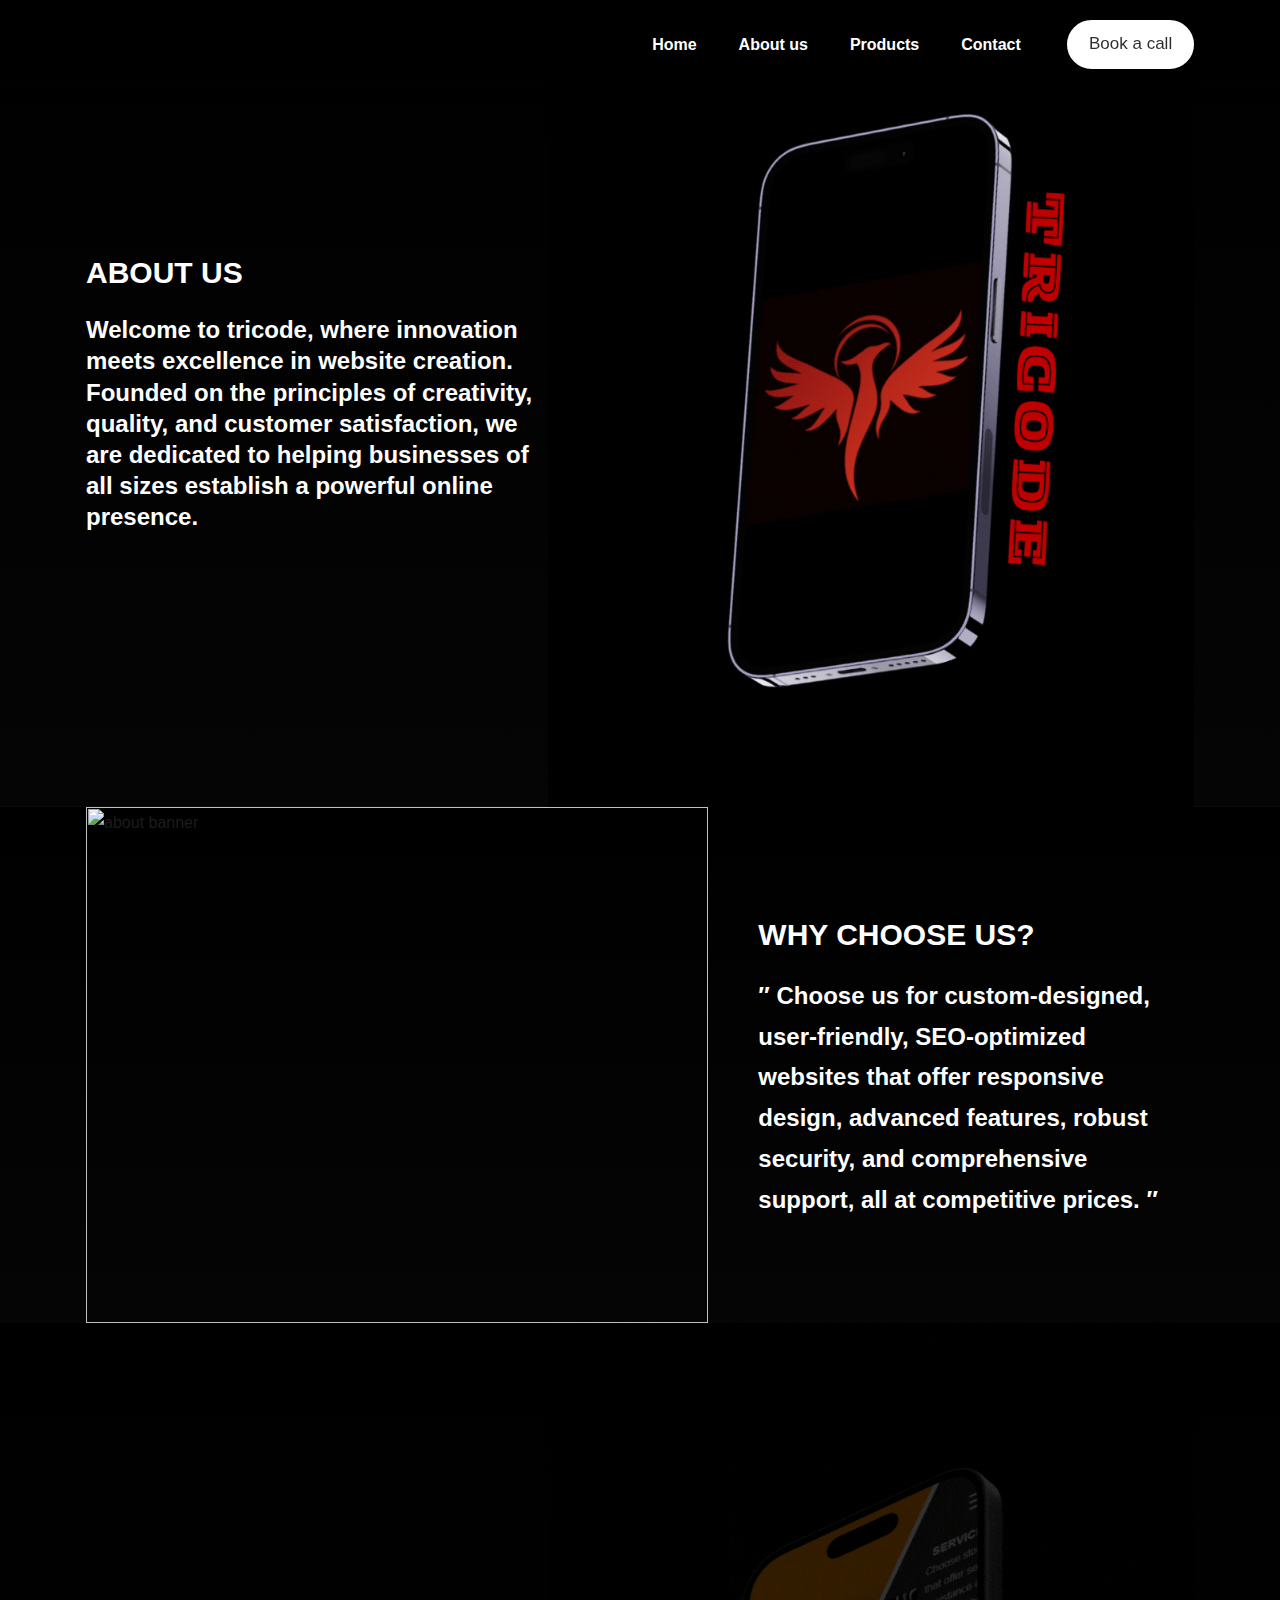
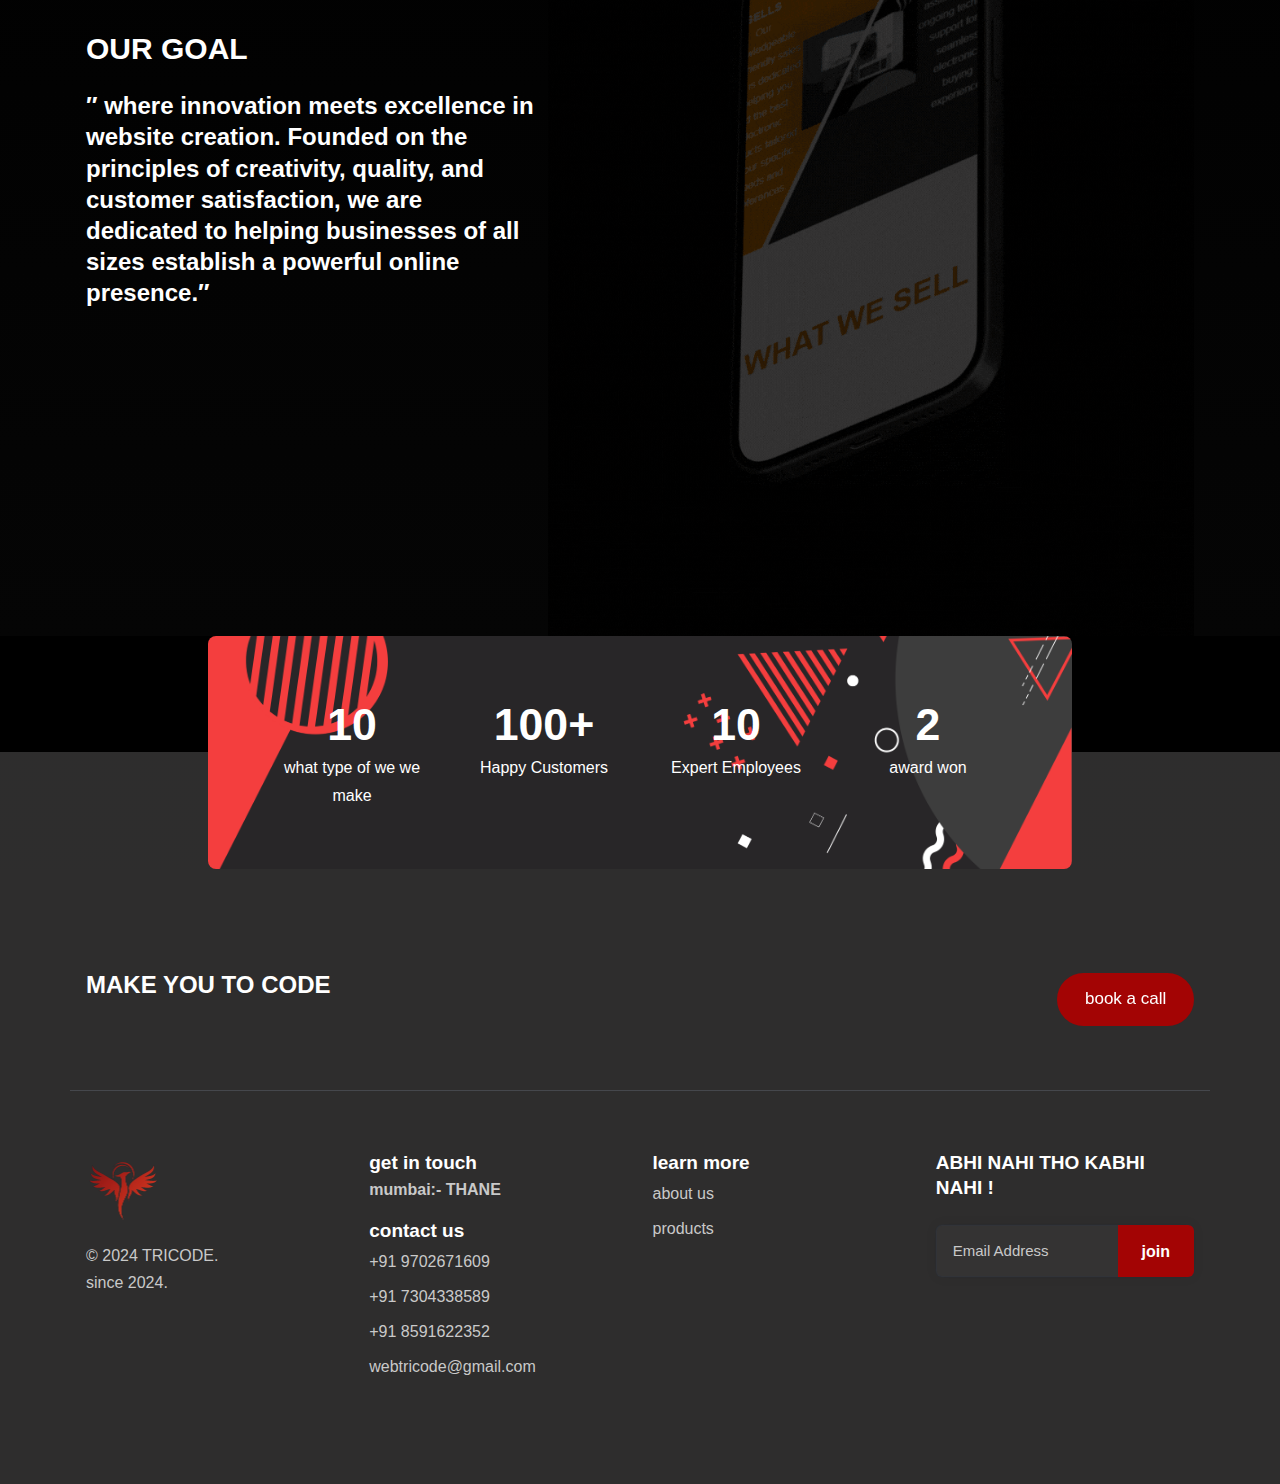
==== aboutus.html @ 122e2c2f "Add files via upload" ====
<html lang="en">
<head>
    <meta charset="UTF-8">
    <meta name="viewport" content="width=device-width, initial-scale=1.0">




    <title>tricode</title>
    <meta name="title" content="tricode">
    <meta name="description" content="make you to code">

    <link rel="icon" href="./tricode_image/webwind__1_-removebg-preview.png" type="">
    

    <link rel="preconnect" href="https://fonts.googleapis.com">
    <link rel="preconnect" href="https://fonts.gstatic.com" crossorigin>
    <link href="https://fonts.googleapis.com/css2?family=Manrope:wght@500;700&display=swap" rel="stylesheet">

    <link rel="stylesheet" href="./assets/css/aboutus.css">
    <link rel="stylesheet" href="./assets/css/swiper-bundle.min.css">

    <link rel="stylesheet" href="https://cdn.jsdelivr.net/npm/swiper@11/swiper-bundle.min.css" />
    <link rel="stylesheet" href="https://cdn.jsdelivr.net/npm/swiper@11/swiper-bundle.min.css" />

    <link href='https://unpkg.com/boxicons@2.1.4/css/boxicons.min.css' rel='stylesheet'>

    

    <link rel="preload" href="./busness/backgrond/pexels-stefan-straka-823841.jpg">
    <link rel="preload" href="./assets/images/hero-slide-1.jpg">
    <link rel="preload" href="./assets/images/hero-slide-2.jpg">
    <link rel="preload" href="./assets/images/hero-slide-3.jpg">

    
    

</head>
<body>


    <header class="header " data-header>
        <div class="container">
            <a href="#" class="logo">
                

                <img src="./tricode_image/webwind__2_-removebg.png" width="74" height="24" alt="Adex home" class="logo-dark">
            </a>

            <nav class="navbar" data-navbar >

                <div class="navbar-top">
                    <a href="#" class="logo">
                        <img src="./tricode_image/webwind__2_-removebg.png" width="74" height="24" alt="Adex home">
                    </a>

                    <button class="nav-close-btn" aria-label="close menu"data-nav-toggler>
                        <ion-icon name="close-outline" aria-hidden="true"></ion-icon>
                    </button>
                </div>

                <ul class="navbar-list">


                    <li>
                        <a href="./index.html" class="navbar-link">Home</a> 
                    </li>
                    <li>
                        <a href="#feature" class="navbar-link">About us</a> 
                    </li>

                    <li>
                        <a href="./index.html#project" class="navbar-link ">Products</a> 
                    </li>
                    
                    <li>
                        <a href="#footer" class="navbar-link">Contact</a> 
                    </li>



                </ul>

                <div class="wrapper">
                    <a href="mailto:webtricode@gmail.com" class="contact-link">webtricode@gmail.com</a>

                    <a href="tel:+91 9702671609" class="contact-link">+91 9702671609</a>

                    <a href="tel:+91 8591622352 " class="contact-link">+91 8591622352</a>

                    <a href="tel:+91 7304338589 " class="contact-link">+91 7304338589</a>
                </div>

                <ul class="social-list">
                    <li>
                        <a href="https://x.com/TricodeW29282" class="social-link">
                            <ion-icon name="logo-twitter"></ion-icon>
                        </a>
                    </li>

                    <li>
                        <a href="https://dribbble.com/tricode_1824" class="social-link">
                            <ion-icon name="logo-dribbble"></ion-icon>
                        </a>
                    </li>

                    <li>
                        <a href="https://www.instagram.com/webtricode/" class="social-link">
                            <ion-icon name="logo-instagram"></ion-icon>
                        </a>
                    </li>

                    
                </ul>


            </nav>
            <a href="./book_a_call.html" class="btn btn-primary"> Book a call</a>
            

            <button class="nav-open-btn"aria-label="open menu" data-nav-toggler>
                <ion-icon name="menu-outline" aria-hidden="true"></ion-icon>
            </button>

            <div class="overlay " data-nav-toggler data-overlay></div>




        </div>
    </header>



    <main>
        <article>

            <section class="   feature" id="feature" aria-labelledby="feature-label abouts" style=" background: linear-gradient(#000000,#050505);   background-repeat: no-repeat; background-position: center;  background-size:cover;" >
                <div class="container" >

                    <figure class="feature-banner">
                        <img src="./tricode_image/asus.gif" width="200" height="131" loading="lazy" alt="feature banner" class="w-100">
                    </figure>

                    

                    <div class="feature-content">

                        <a href="#" class=" section-subtitle" id="feature-label" style="color: white;">
                            about us
                        </a>
                        <h2 class="h2 section-title" style="color: white;">
                            Welcome to tricode, where innovation meets excellence in website creation. Founded on the principles of creativity, quality, and customer satisfaction, we are dedicated to helping businesses of all sizes establish a powerful online presence.
                             
                        </h2>
                        <br>

                        

                        
                       


                    </div>

                </div>
            </section>
            
            

            <section class=" about" id="about" aria-labelledby="about-label"  style="   background: linear-gradient(#000000,#050505);" >
                <div class="container">
                    <figure class="about-label">
                        <img src="./tricode_image/develop.gif" width="700" height="580" loading="lazy" alt="about banner" class="w-100">
                    </figure>

                    <div class="about-content" >
                        <p class="section-subtitle" id="about-label" style="color: white;" >Why choose Us?</p>

                        <h2 class="section-title" style="color: white;" >
                            &#8243; Choose us for custom-designed, user-friendly, SEO-optimized websites that offer responsive design, advanced features, robust security, and comprehensive support, all at competitive prices.  &#8243;
                            
                        </h2>
                        
                    </div>
                </div>
            </section>

            <section class=" feature" id="feature" aria-labelledby="feature-label"  style="   background: linear-gradient(#000000,#050505);" >
                <div class="container" >

                    <figure class="feature-banner">
                        <img src="./tricode_image/sas.gif" width="200" height="131" loading="lazy" alt="feature banner" class="w-100">
                    </figure>

                    <div class="feature-content">

                        <a href="#" class="section-subtitle" id="feature-label" style="color: white;">
                            OUR GOAL
                        </a>
                        <h2 class="h2 section-title" style="color: white;" >
                            &#8243; where innovation meets excellence in website creation. Founded on the principles of creativity, quality, and customer satisfaction, we are dedicated to helping businesses of all sizes establish a powerful online presence.&#8243;
                            
                        </h2>
                        <br>

                        

                        
                       


                    </div>

                </div>
            </section>


           
            
            
            
                      
            
            <section class=" stats" aria-label="our stats">
                <div class="container">
                    <ul class="stats-card has-bg-image" style="background-image: url(./tricode_image/background8.png);">
                        <li>
                            <p class="card-text">
                                <span class="h1">10</span>

                                <span class="span"> what type of we we make </span>
                            </p>
                        </li>

                        <li>
                            <p class="card-text">
                                <span class="h1">100+</span>

                                <span class="span">Happy Customers</span>
                            </p>
                        </li>

                        <li>
                            <p class="card-text">
                                <span class="h1">10</span>

                                <span class="span">Expert Employees</span>
                            </p>
                        </li>

                        <li>
                            <p class="card-text">
                                <span class="h1">2</span>

                                <span class="span">award won</span>
                            </p>
                        </li>

                       
                    </ul>
                </div>
            </section>
            

            <section class=" cta" aria-label="call to active">
                <div class="container">

                    <h2 class="h2 section-title">
                        MAKE YOU TO CODE
                    </h2>

                    <a href="./book_a_call.html" class="btn btn-primary">book a call</a>

                </div>
            </section>



        </article>
    </main>


    <footer class="footer" id="footer">
        <div class=" container grid-list">
            <div class="footer-brand">
                <a href="#" class="logo">
                    <img src="./tricode_image/webwind__1_-removebg-preview.png" width="74" height="24" alt="Adex home">
                </a>

                <p class="footer-text">
                    &copy; 2024  TRICODE. <br> since 2024.
                </p>

                <ul class="social-list">
                    <li>
                        <a href="https://x.com/TricodeW29282" class="social-link">
                            <ion-icon name="logo-twitter"></ion-icon>
                        </a>
                    </li>

                    <li>
                        <a href="https://dribbble.com/tricode_1824" class="social-link">
                            <ion-icon name="logo-dribbble"></ion-icon>
                        </a>
                    </li>

                    <li>
                        <a href="https://www.instagram.com/webtricode/" class="social-link">
                            <ion-icon name="logo-instagram"></ion-icon>
                        </a>
                    </li>

                    
                </ul>


            </div>

            <ul class="footer-list">

                <li>
                    <p class="h4 footer-list-title">get in touch</p>
                </li>

                <li>
                    <address class="footer-text">
                        <b> mumbai:- THANE</b>                       
                    </address>
                </li>

                <li>
                    <p class="h4 footer-list-title">contact us</p>
                </li>

                <li>
                    <a href="tel:+91 9223850514" class="footer-link">+91 9702671609</a>
                </li>

                <li>
                    <a href="tel:+91 7305641408" class="footer-link">+91 7304338589</a>
                </li>

                <li>
                    <a href="tel:+91 9223850508" class="footer-link"> +91 8591622352</a>
                </li>

                <li>
                    <a href="mailto:webtricode@gmail.com" class="footer-link">webtricode@gmail.com </a>
                </li>


                
            </ul>

            <ul class="footer-list">
                

                <li>
                    <p class="h4 footer-list-title">learn more</p>
                </li>

                <li>
                    <a href="#feature" class="footer-link">about us</a>
                </li>

                <li>
                    <a href="./index.html #project" class="footer-link">products</a>
                </li>

                

                
            </ul>

            <div class="footer-list">

                <p class="h4 footer-list-title">ABHI NAHI THO KABHI NAHI !</p>
    
                <form action="" name="submit-to-google-sheet" class="input-wrapper">
                    <input type="email" name="email_address" placeholder="Email Address" required class="input-field">
                    <button type="submit" class="submit-btn">join</button>
                </form>
            </div>
        </div>
    </footer>



    
    <script src="https://cdnjs.cloudflare.com/ajax/libs/three.js/r128/three.min.js"></script>
    <script src="https://cdn.jsdelivr.net/npm/swiper@11/swiper-bundle.min.js"></script>
    <script type="module" src="https://ajax.googleapis.com/ajax/libs/model-viewer/3.5.0/model-viewer.min.js"></script>
    <script src="https://cdn.jsdelivr.net/npm/swiper@11/swiper-bundle.min.js"></script>
    <script src="./assets/js/slider.js"></script>
    <script src="./assets/js/swiper-bundle.min.js"></script>
    <script src="./assets/js/script.js"></script>
    <script type="module" src="https://unpkg.com/ionicons@5.5.2/dist/ionicons/ionicons.esm.js"></script>
    <script nomodule src="https://unpkg.com/ionicons@5.5.2/dist/ionicons/ionicons.js"></script>
    <script type="module" src="https://unpkg.com/ionicons@7.1.0/dist/ionicons/ionicons.esm.js"></script>
    <script nomodule src="https://unpkg.com/ionicons@7.1.0/dist/ionicons/ionicons.js"></script>
    <script src="https://unpkg.com/boxicons@2.1.4/dist/boxicons.js"></script>
    <script src="https://cdnjs.cloudflare.com/ajax/libs/three.js/r128/three.min.js"></script>
    <script src="https://cdn.jsdelivr.net/npm/three@0.128.0/examples/js/loaders/GLTFLoader.js"></script>
    


</body>
</html>
---- assets/css/aboutus.css ----
/*-----------------------------------*\
  #main.css
\*-----------------------------------*/







/*-----------------------------------*\
  #CUSTOM PROPERTY
\*-----------------------------------*/

:root{

  --violet-blue-crayola: rgb(163, 4, 4);
  --dark-cornflower-blue_a7: hsla(214, 88%, 27%, 0.07);
  --white: hsla(0, 0%, 100%, 1);
  --white_a3: hsla(0, 0%, 100%, 0.03);
  --white_a8: hsla(0, 0%, 100%, 0.08);
  --white_a12: hsla(0, 0%, 100%, 0.12);
  --white_a70: hsla(0, 0%, 100%, 0.7);
  --cultured: hsla(220, 20%, 97%, 1);
  --lavender-web: hsla(233, 52%, 94%, 1);
  --cadet-blue-crayola: hsla(220, 12%, 70%, 1);
  --cadet-blue-crayola_a20: hsla(222, 23%, 71%, 0.2);
  --charcoal: rgba(1, 0, 0, 0.824);
  --raisin-black: hsla(216, 14%, 14%, 1);
  --light-gray: hsla(0, 0%, 79%, 1);
  --blue-crayola: rgb(65, 159, 188);
  --black-coral: rgb(28, 28, 28);


  --ff-manrope: 'Roboto' , sans-serif;

  --fs-1: calc(2.7rem + 1.38vw);
  --fs-2: calc(2.6rem + .66vw);
  --fs-3: 2.2rem;
  --fs-4: 1.9rem;
  --fs-5: 1.8rem;
  --fs-6: 1.7rem;
  --fs-7: 1.5rem;
  --fs-8: 1.4rem;

  --fw-700: 700;


  --section-padding: 90px;



  --shadow-1: 0 0 20px hsla(216, 14%, 14%, 0.05);
  --shadow-2: 0 0 0 0.05rem hsla(214, 88%, 27%, 0.08), 0 0 1.25rem hsla(216, 14%, 14%, 0.06);
  --shadow-3: 0 0 1.25rem hsla(216, 14%, 14%, 0.04);



  --radius-circle: 50%;
  --radius-pill: 100px;
  --radius-10: 10px;
  --radius-8: 8px;  
  --radius-6: 6px;


  --transition-1: 0.25s ease;
  --transition-2: 0.5s ease;
  --transition-3: 0.3s ease-in-out;


}



/*-----------------------------------*\
  #RESET
\*-----------------------------------*/

*,
*::before,
*::after {
  margin: 0;
  padding: 0;
  box-sizing: border-box;
}

li{list-style: none;}

a,
img,
span,
input,
button,
ion-icon{ display: block;}


a{
  color: inherit;
  text-decoration: none;
}

img{height: auto;}

input,
button{
  background: none;
  border: none;
  font: inherit;
}

input{width: 100%;}

button{cursor: pointer;}

ion-icon{pointer-events: none;}

address{font-style: normal;}

html{
  font-family: var(--ff-manrope);
  font-size: 10px;
  scroll-behavior: smooth;
}

body{
  background-color: var(--white);
  color: var(--black-coral);
  font-size: 1.6rem;
  line-height: 1.7;
}

body.nav-active {overflow: hidden;}

::-webkit-scrollbar{width: 10px;}

::-webkit-scrollbar-track{background-color: hsl(0, 0%, 98%);}

::-webkit-scrollbar-thumb{background-color: hsl(0, 0%, 80%);}

::-webkit-scrollbar-thumb:hover {background-color: hsl(0, 0%, 70%);}

/*-----------------------------------*\
  #REUSED STYLE
\*-----------------------------------*/

.container{ padding-inline:16px;}

.social-list { 
  display: flex;
  align-items: center;
  gap: 12px;
}

.social-link{
  font-size: 2rem;
  transition: var(--transition-1);
}

.social-link:is(:hover,:focus-visible){ transform: translateY(-3px); }

.section { padding-block: var(--section-padding);}

.has-bg-image {
  background-repeat: no-repeat ;
  background-position: center;
  background-size: cover;

}

.h1,
.h2,
.h3,
.h4,
.h5{
  color: var(--charcoal);
  font-weight: var(--fw-700);
  line-height: 1.3;
}

.h1{font-size: var(--fs-1);}

.h3{font-size: var(--fs-2);}

.h3{font-size: var(--fs-3);}

.h4{font-size: var(--fs-4);}

.h5{font-size: var(--fs-6);}

.btn{
  color: var(--white);
  font-size: var(--fs-6);
  border: 2px solid var(--white);
  max-width: max-content;
  padding: 12px 28px ;
  border-radius: var(--radius-pill);
  transition: var(--transition-1);
  will-change: transform;
}

.image {
  margin-left: 18%;
  border-radius: var(--radius-10);
  margin-bottom: 10px;
  padding: 1.5px ;
  max-width: 100%;
  height: auto;
  
}


.btn:is(:hover,:focus-visible){transform: translateY(-4px);}

.btn-primary,
.btn-outline:is(:hover,:focus-visible){
  background-color: var(--white);
  color: var(--charcoal);
}

.img-holder{
  aspect-ratio: var(--width) / var(--height);
  background-color: #FAFAFA;
  overflow: hidden;
}

.img-cover{
  width: 100%;
  height: 100%;
  object-fit: cover;

}

.hero-bg{
  margin-right:0;
  color: var(--white);
  text-transform: uppercase;
  margin-block-start: 36px;
}
.hop{
  object-fit: cover;
  aspect-ratio: 200px/41px;
}



.section-subtitle{
  font-size: 3rem;
  text-transform: uppercase;
  color: #ff0000;
  font-weight: var(--fw-700);
  margin-block-end: 16px;
}

.grid-list{
  display: grid;
  gap: 25px;
}

.W-100{width: 100%;}

.W-101{width: 50%;}

.sect-subtitle{
  font-size: var(--fs-6);
  font-weight: var(--fw-700);
  color: #f58220;
  text-transform: uppercase;
  margin-inline-end: 16px;
}


/*-----------------------------------*\
  #HEADER
\*-----------------------------------*/

.prop{color:#D8D8D8 ;}

.header .btn { display: none;}

.header{
  position: absolute;
  top: 0;
  left: 0;
  width: 100%;
  padding-block: 20px;
  box-shadow: var(--shadow-1);
  z-index: 4;

}

.header.active{
  background-color: var(--white);
  position: fixed;
  animation: slideIn 0.5s ease forwards ;

}

@keyframes slideIn{
  0% { transform: translateY(-100%);}
  100% { transform: translateY(0);}
}

.header .container{
  display: flex;
  justify-content: space-between;
  align-items: center;
  gap: 16px;
}

.header.active .logo-light,
.header .logo-dark{display: none;}

.header .logo-light,
.header.active .logo-dark{display: block;}


.nav-open-btn{
  font-size: 3.5rem;
  color: var(--white);  
}

.header.active .nav-open-btn{color: var(--charcoal);}

.navbar {
  position: fixed;
  top: 0;
  left: -300px;
  background-color: var(--raisin-black);
  color: var(--white);
  max-width: 300px;
  width: 100%;
  height: 100vh;
  padding: 30px;
  padding-block-end: 40px;
  display: flex;
  flex-direction: column;
  gap: 30px;
  z-index: 2;
  visibility: hidden;
  transition: var(--transition-3);
}

.navbar.active{
  visibility: visible;
  transform: translateX(300px);
}

.navbar-top{
  display: flex;
  justify-content: space-between;
  align-items: center;
}

.nav-close-btn{
  background-color: var(--white_a8);
  color: var(--white);
  font-size: 2rem;
  padding: 6px;
  border-radius: var(--radius-circle);
  transition: var(--transition-1);
}

.nav-close-btn ion-icon{--ionicon-stroke-width:50px;}

.nav-close-btn:is(:hover,:focus-visible){ background-color: var(--white_a12);}

.navbar-list{margin-block-end: auto;}

.navbar-link{
  font-weight: var(--fw-700);
  padding: 6px;
}

.contact-link {transition: var(--transition-1);}

.contact-link:is(:hover, :focus-visible) {color: var(--violet-blue-crayola);}

.overlay{
  position: fixed;
  top: 0;
  left: 0;
  width: 100%;
  height: 100vh;
  background-color: var(--raisin-black);
  pointer-events: none;
  opacity: 0;
  transition: var(--transition-1);
}

.overlay.active{
  pointer-events: all;
  opacity: 0.8;
}

.spline-container {
  position: relative;
  width: 100%;
  height: 100%;
}

.w-101{
  width: 50%;
  height: 0; /* Adjust the height as needed */
  position: relative;
  padding-bottom: 56.25%; /* 16:9 Aspect Ratio (divide 9 by 16 = 0.5625) */
}

iframe {
  width: 100%;
  height: 100%;
  border: none;
}

/*-----------------------------------*\
  #HERO
\*-----------------------------------*/

.hero{
  padding-block-start: calc(var(--section-padding) + 70px);
  text-align: center;
}

.hero .container {
  display: grid;
  gap: 70px;
}



.hero-title{color: var(--white);}

.hero-text{
  font-size: var(--fs-5);
  color:var(--white);
  margin-block: 24px 36px;
}

.btn-wrapper{
  display: flex;
  flex-wrap: wrap;
  justify-content: center;
  align-items: center;
  gap: 12px;
}

.hero-slider,
.hero-card{ position: relative;}

.hero-card .play-btn {
  position: absolute;
  top: 50%;
  left: 50%;
  transform: translate(-50%,-50%);
  background-color: var(--white);
  color: var(--charcoal);
  font-size: 2rem;
  padding: 25px;
  border-radius: var(--radius-circle);
  transition: var(--transition-1);
  animation: pulse 2s ease infinite;
}

.hero-card .play-btn:is(:hover , :focus-visible) { color: var(--violet-blue-crayola);}

@keyframes pulse{
  0%{box-shadow: 0 0 0 0 var(--white);}
  75%{box-shadow: 0 0 0  20px transparent;}
}

.hero .slider-inner{
  border-radius: var(--radius-10);
  overflow: hidden;
}

.hero .slider-container {
  position: relative;
  display: flex;
  align-items: flex-start;
  gap: 8px;
  transition: var(--transition-2);
}

.hero .slider-item{
  min-width: 100%;
  width: 100%;
  border-radius: var(--radius-10);
  overflow: hidden;
}

.hero .slider-btn{
  position: absolute;
  top: 50%;
  transform: translateY(-50%);
  background-color: var(--white_a70);
  color: var(--charcoal);
  font-size: 2rem;
  padding: 12px;
  border-radius: var(--radius-circle);
  transition: var(--transition-1);
}

.hero .slider-btn:is(:hover,:focus-visible) {background-color: var(--white);}

.hero .slider-btn.prev {left: 20px;}

.hero .slider-btn.next {right: 20px;}


/*-----------------------------------*\
  #SERVICE
\*-----------------------------------*/

.service { text-align: center;}

.service .section-title{ margin-block-end: 40px;}

.service-card{
  padding: 30px;
  height: 100%;
  box-shadow: var(--shadow-2);
  border-radius: var(--radius-6);
  
}

.service-card .card-icon {
  width: 50px;
  height: 50px;
  background-color: #9c0000;
  display: grid;
  place-items: center;
  color: var(--white);
  font-size: 2.5rem;
  border-radius: var(--radius-circle);
  margin-inline: auto;
}

.service-card .card-icon ion-icon {--ionicon-stroke-width:50px;}

.service-card .card-title {margin-block:14px 10px;}

.service-card .btn-text {
  display: flex;
  justify-content: center;
  align-items: center;
  gap: 4px;
  margin-block-start: 10px;
  color: #F35804;
  font-weight: var(--fw-700);
  transition: var(--transition-1);

}

.service-card .btn-text:is(:hover,:focus-visible) {opacity: 0.9;}

.card-op li::before{
  content:"\2022";

}

/*-----------------------------------*\
  #ABOUT
\*-----------------------------------*/

.about .container {
  display: grid;
  gap: 50px;

}

.about .section-title { margin-inline-end: 35px;}

.accordion-card .card-title {padding-block-end: 20px;}

.accordion-btn {
  display: flex;
  align-items: center;
  gap: 10px;
}

.accordion-btn ion-icon { 
  font-size: 1.5rem;
  color: #ce1f00;
  transition:  var(--transition-1);
}

.accordion-card.expanded .accordion-btn ion-icon {
  transform: rotate(0.5turn);
} 

.accordion-btn .span { transition:  var(--transition-1);}

.accordion-btn:is(:hover,:focus-visible) .span,

.accordion-card.expanded .accordion-btn .span {color: #e94600;}

.accordion-content {
  padding-inline-start: 24px;
  max-height: 0;
  overflow: hidden;
}

.accordion-card.expanded .accordion-content {
  max-height: max-content;
  padding-block-end: 20px;
}
/*-----------------------------------*\
  #FEATURES
\*-----------------------------------*/


.feature .container {
  display:grid;
  gap: 10px;
}

.feature .section-text { margin-block: 20px 30px  ;}

.feature-list{
  display: grid;
  gap: 15px;
}

.feature-card {
  display: flex;
  align-items: center;
  gap: 10px;
}

.feature-card .card-icon{
  background-color: var(--lavender-web);
  font-size: 1.4rem;
  padding: 4px;
  border-radius: var(--radius-circle);
}

.feature-card .card-icon ion-icon { --ionicon-stroke-width: 40px;}

/*-----------------------------------*\
  #STATS
\*-----------------------------------*/

.stats {background-image: linear-gradient(to bottom, hsl(0deg 0% 0%) 50%,var(--charcoal) 50%);}

.stats-card {
  display: grid;
  grid-template-columns: 1fr 1fr;
  text-align: center;
  gap: 36px 24px;
  padding: 45px 30px;
  border-radius: var(--radius-8);
}

.stats-card .card-text > * {color: var(--white);}


/* news */

.news{
  
  width: 100%;
  margin: 0 auto;

}
.scroll-test-container{
  display: flex;
  align-items: center;
  background: #FAFAFA;
  margin-bottom: 40px;

  box-shadow: var(--shadow-2);
}

.scroll-test-container span{
  position: relative;
  display: inline-block;
  flex-shrink: 0;
  padding: 8px 20px;
  background: #F35804;
  color: var(--white);
  clip-path:polygon(0 0,85% 0,100% 100%,0 100%);
  
}





/*-----------------------------------*\
  #PROJECT
\*-----------------------------------*/



.project {background-color: var(--white);}

.project :is(.section-subtitle,.section-title) { text-align: center;}

.project .section-title { margin-block-end: 50px;}

.project-card {
  background-color: var(--white);
  border-radius: var(--radius-8);
  overflow: hidden;
  box-shadow: var(--shadow-2);
  height: 100%;
}

.project-card .card-content { padding: 30px;}

.project-card .card-title {transition: var(--transition-1);}

.project-card .card-title:is(:hover,:focus-visible) {color: #a80e0e}

.project-card .card-text { margin-block: 16px 20px;}

.project-card .card-meta-item{
  display: flex;
  flex-wrap: wrap;
  gap: 12px;
}

.project-card .card-meta-item{
  display: flex;
  align-items: center;
  gap: 4px;
  color: var(--cadet-blue-crayola);
}

.project-card .card-meta-item{
  display: flex;
  align-items: center;
  gap: 4px;
  color: var(--cadet-blue-crayola);
  font-size: var(--fs-8);
  
}


/*-----------------------------------*\
  #CTA
\*-----------------------------------*/

.cta {background-color: var(--charcoal);}

.cta .container {
  padding-block: 100px 60px;
  border-block-end: 1px solid var(--cadet-blue-crayola_a20);
}

.cta .section-title {
  color: var(--white);
  margin-block-end:30px;

}

.cta .btn{
  background-color: var(--violet-blue-crayola);
  color: var(--white);
  border: none;
}


/* review */
.testimonials{
  position: relative;
  max-width: 900px;
  width: 100%;
  padding: 50px 0;
  row-gap: 30px;
  overflow: hidden;

}

.testimonials .bg{
  height: 160px;
  width: 160px;
  object-fit: cover;
  border-radius: 50%;
  background-color: #FAFAFA;  
}
.testimonial{
  height: 100vh;
  width: 100%;
  display: flex;
  align-items: center;
  justify-content: center;
  background-color: var(--cultured);
  overflow: hidden;
}

.testimonials .slide{
  display: flex;
  align-items: center;
  justify-content: center;
  flex-direction: column;
  row-gap: 30px;
}

.slide p{
  text-align: center;
  font-size: 14px;
  padding: 0 45px;
  font-weight: 400;
  color: #333;
}

.re{
  text-align: center;
}

.slide .quote-icon{
  font-size: 30px;
  color: #F35804;
}

.slide .details{
  display: flex;
  flex-direction: column;
  align-items: center;
}

.details .name{
  font-size: 14px;
  font-weight: 600;
  color: #333; 
}

.details .job{
  font-size: 12px;
  font-weight: 400;
  color: #333;
}

.testimonials .swiper-pagination-bullet{
  background-color:#28C3D0;
}

.testimonials .swiper-pagination-bullet-active{
  background-color: #F35804;
}




/*-----------------------------------*\
  #FOOTER
\*-----------------------------------*/


.footer {
  background-color:var(--charcoal);
  padding-block:60px 100px;
  color: var(--light-gray);
}

.footer-brand .footer-text {margin-block: 20px;}

.footer .social-list { color: var(--white);}

.footer-list-title {
  color: var(--white);
  margin-inline-end: 16px;
}

.footer-link {
  padding-block: 4px;
  transition: var(--transition-1);
}

.footer-link:is(:hover,:focus-visible) {color: var(--violet-blue-crayola);}

.input-wrapper { 
  position: relative;
  margin-block-start: 25px;  
}

.input-field {
  background-color: var(--white_a3);
  color: var(--light-gray);
  font-size: var(--fs-7);
  padding: 12px 16px;
  border: 1px solid var(--dark-cornflower-blue_a7);
  border-radius:var(--radius-6);
  box-shadow: var(--shadow-2);
  outline: none;
}

.input-field::placeholder { color: inherit; }

.submit-btn {
  position: absolute;
  top: 0;
  right: 0;
  bottom: 0;
  border-radius: 0 var(--radius-6) var(--radius-6) 0;
  background-color: var(--violet-blue-crayola);
  color: var(--white);
  padding-inline: 24px;
  font-weight: var(--fw-700);
}

/*-----------------------------------*\
  #MEDIA QUERIES
\*-----------------------------------*/

@media (min-width: 575px){
  .container{
    max-width: 540px;
    width: 100%;
    margin-inline: auto;
  }
  .testimonials{
    max-width: 540px;
    width: 100%;
    margin-inline: auto;
  }
  .project-card .card-content {padding: 40px;}

  .W-101{width: 50%;}

}

@media (min-width: 768px){
  :root{
    --section-padding: 120px;
  }

  .container {max-width: 720px;}

  .grid-list {grid-template-columns: 1fr 1fr;}

  .header .btn{
    display: block;
    margin-inline-start: auto;
    padding: 8px 20px;
  }

  .header.active .btn{
    background-color: var(--violet-blue-crayola);
    border-color: var(--violet-blue-crayola);
    color: var(--white);
  }

  .hero-content {
    max-width: 85%;
    margin-inline: auto;
  }

  .hero-text{ --fs-5:2rem; }
  
  .service .section-title{
    max-width: 30ch;
    margin-inline: auto;
  }

  .about .container {
    grid-template-columns: 1fr 0.7fr;
    align-items: center;
  }

  .feature .container {
    grid-template-columns: 0.7fr 1fr;
    align-items: center;
  }

  .slide p{
    padding: 0 20px;
  }

  .feature-banner {order: 1;}

  


}

@media (min-width: 992px){
  .container {max-width: 960px;}

  .nav-open-btn,
  .navbar > *:not(.navbar-list),
  .overlay {display: none;}

  .navbar,
  .navbar.active {
    all: unset;
    display: block;
    margin-inline: auto 24px;
  }

  .navbar-list {
    display: flex;
    gap: 30px;
  }

  .navbar-link{
    color: var(--white);
    transition: var(--transition-1);
  }

  .navbar-link:is(:hover , :focus-visible){ opacity: 0.4;}

  .header.active .navbar-link { color: var(--charcoal);}

  .header.active .navbar-link:is(:hover, :focus-visible){
    opacity: 1;
    color: #F35804;
  }
  
  .header .btn {margin-inline-start: 0;}

  .hero{
    padding-block-start: calc(var(--section-padding) + 50px);
    text-align: left; 
  }

  .hero .container{
    grid-template-columns: 1fr 0.8fr;
    align-items: center;
  }

  .hero-content {
    max-width: unset;
    margin-inline: 0;
  }

  .btn-wrapper{justify-content: flex-start;}

  .stats-card {grid-template-columns: repeat(4,1fr);}

  .project .section-title{
    max-width: 32ch;
    margin-inline: auto;
  }

  .cta .container{
    display: flex;
    justify-content: space-between;
    align-items: center;
  }

  .cta .btn {min-width: max-content;}

  .footer .grid-list {grid-template-columns: repeat(4,1fr);}

  
  


}


@media (min-width: 1200px){
  .container{ max-width: 1140px;}

  .hero-bg{padding-inline-start: 134px;}

  .hero-text{padding-inline-end: 100px;}

  .hero-head{padding-inline-start: 129px;}


  .service .grid-list { grid-template-columns: repeat(4 , 1fr);}

  .stats .container{ max-width: 70%;}

  .stats-card {padding: 60px;}

  .project .grid-list{grid-template-columns: repeat(3,1fr);}

  address.footer-text{
    padding-inline-end: 100px;
    margin-block-end: 16px;
  }
}

@media (min-width:1320px){
  .container{max-width: 1320px;}

  .feature-list {grid-template-columns: 1fr 1fr;}
}
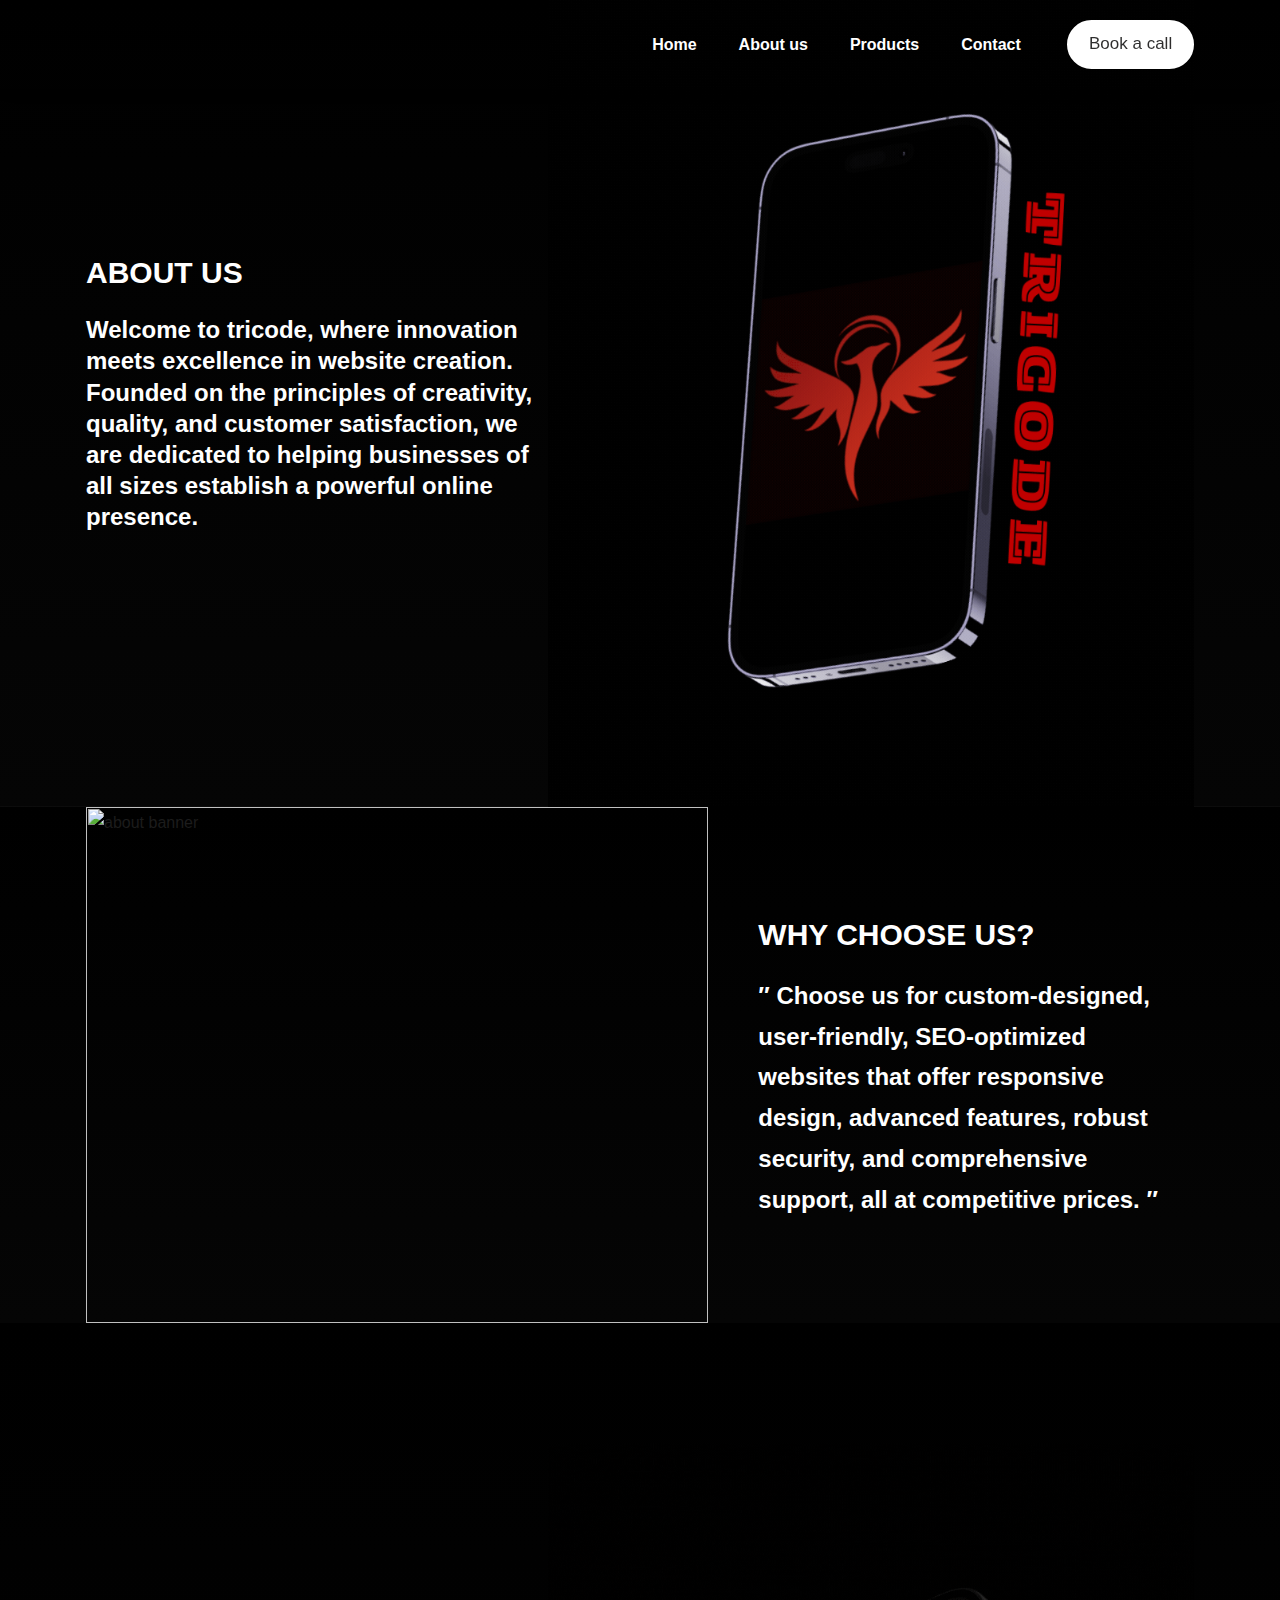
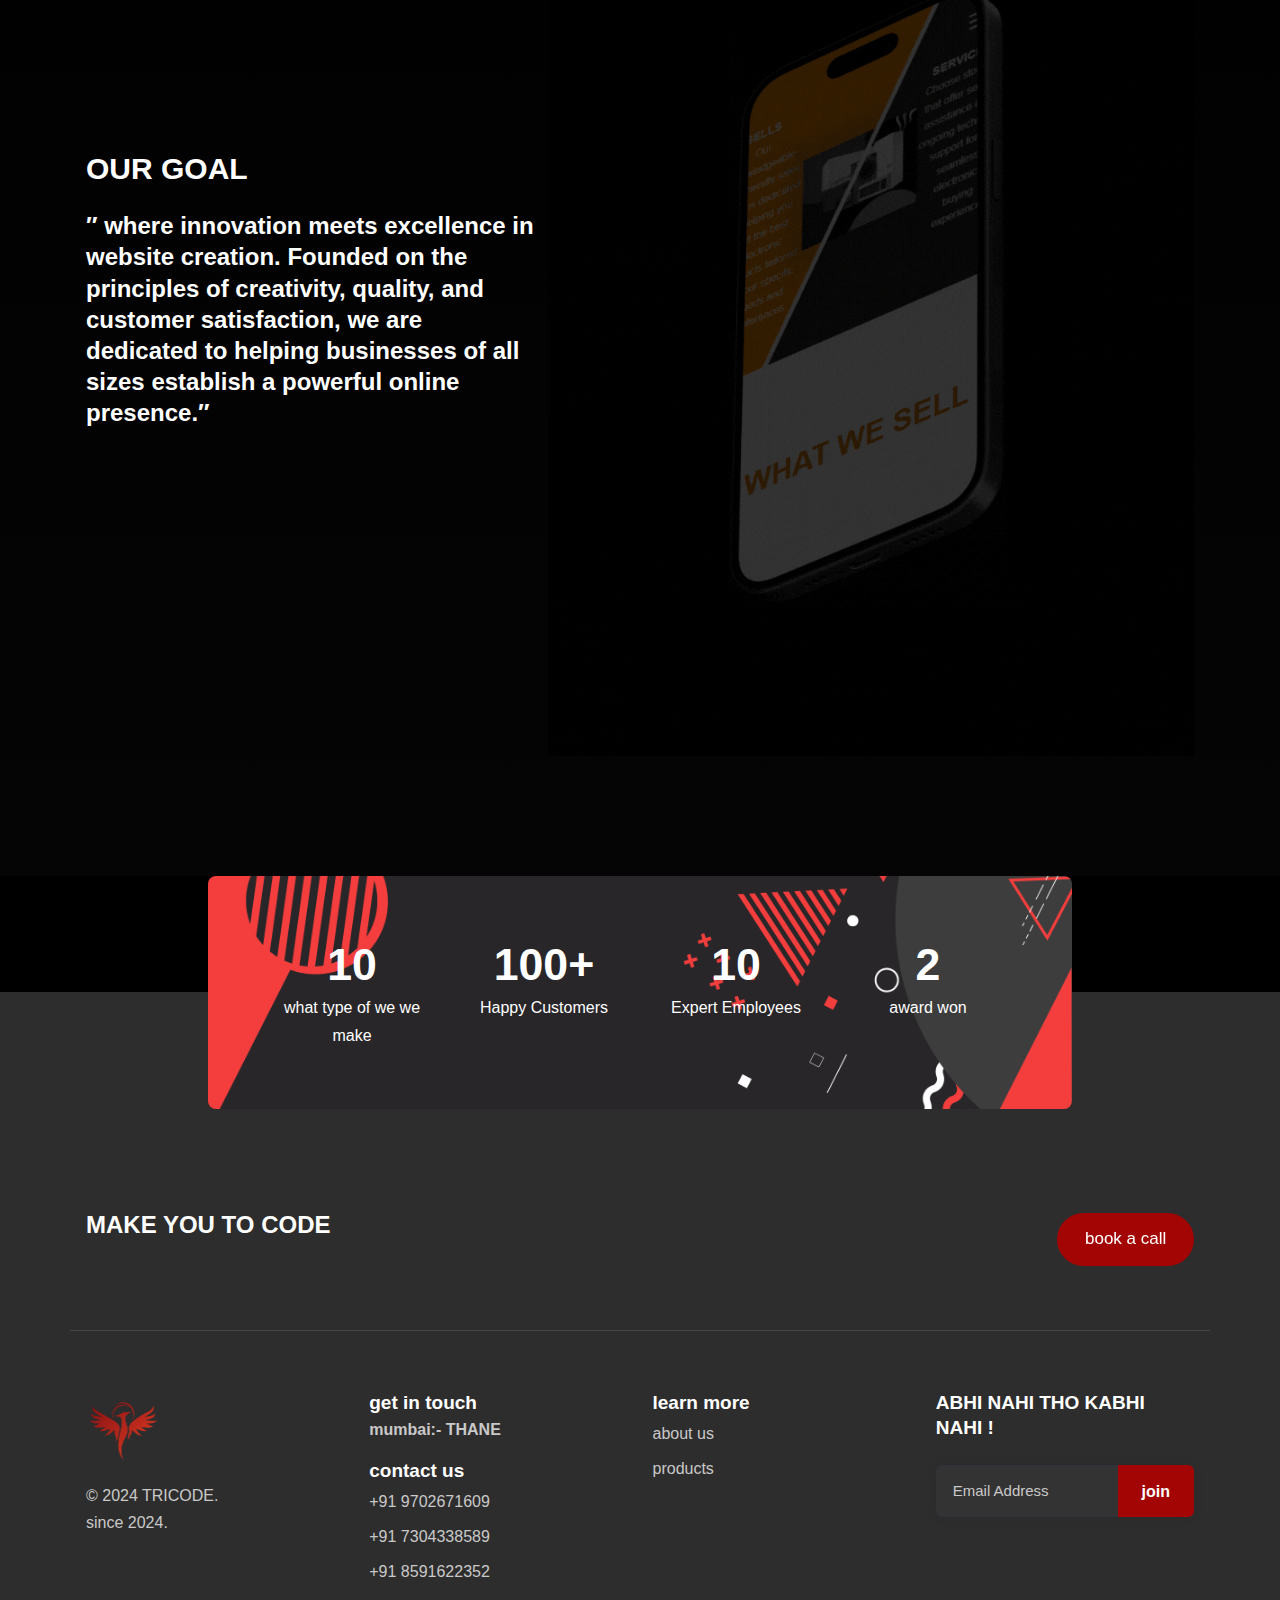
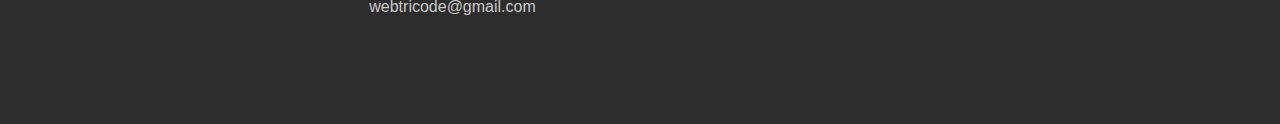
==== commit 673ad60a: "aboutus.html" ====
--- a/aboutus.html
+++ b/aboutus.html
@@ -186,7 +186,7 @@
                 </div>
             </section>
 
-            <section class=" feature" id="feature" aria-labelledby="feature-label"  style="   background: linear-gradient(#000000,#050505);" >
+            <section class=" section feature" id="feature" aria-labelledby="feature-label"  style="   background: linear-gradient(#000000,#050505);" >
                 <div class="container" >
 
                     <figure class="feature-banner">
@@ -406,4 +406,4 @@
 
 
 </body>
-</html>+</html>
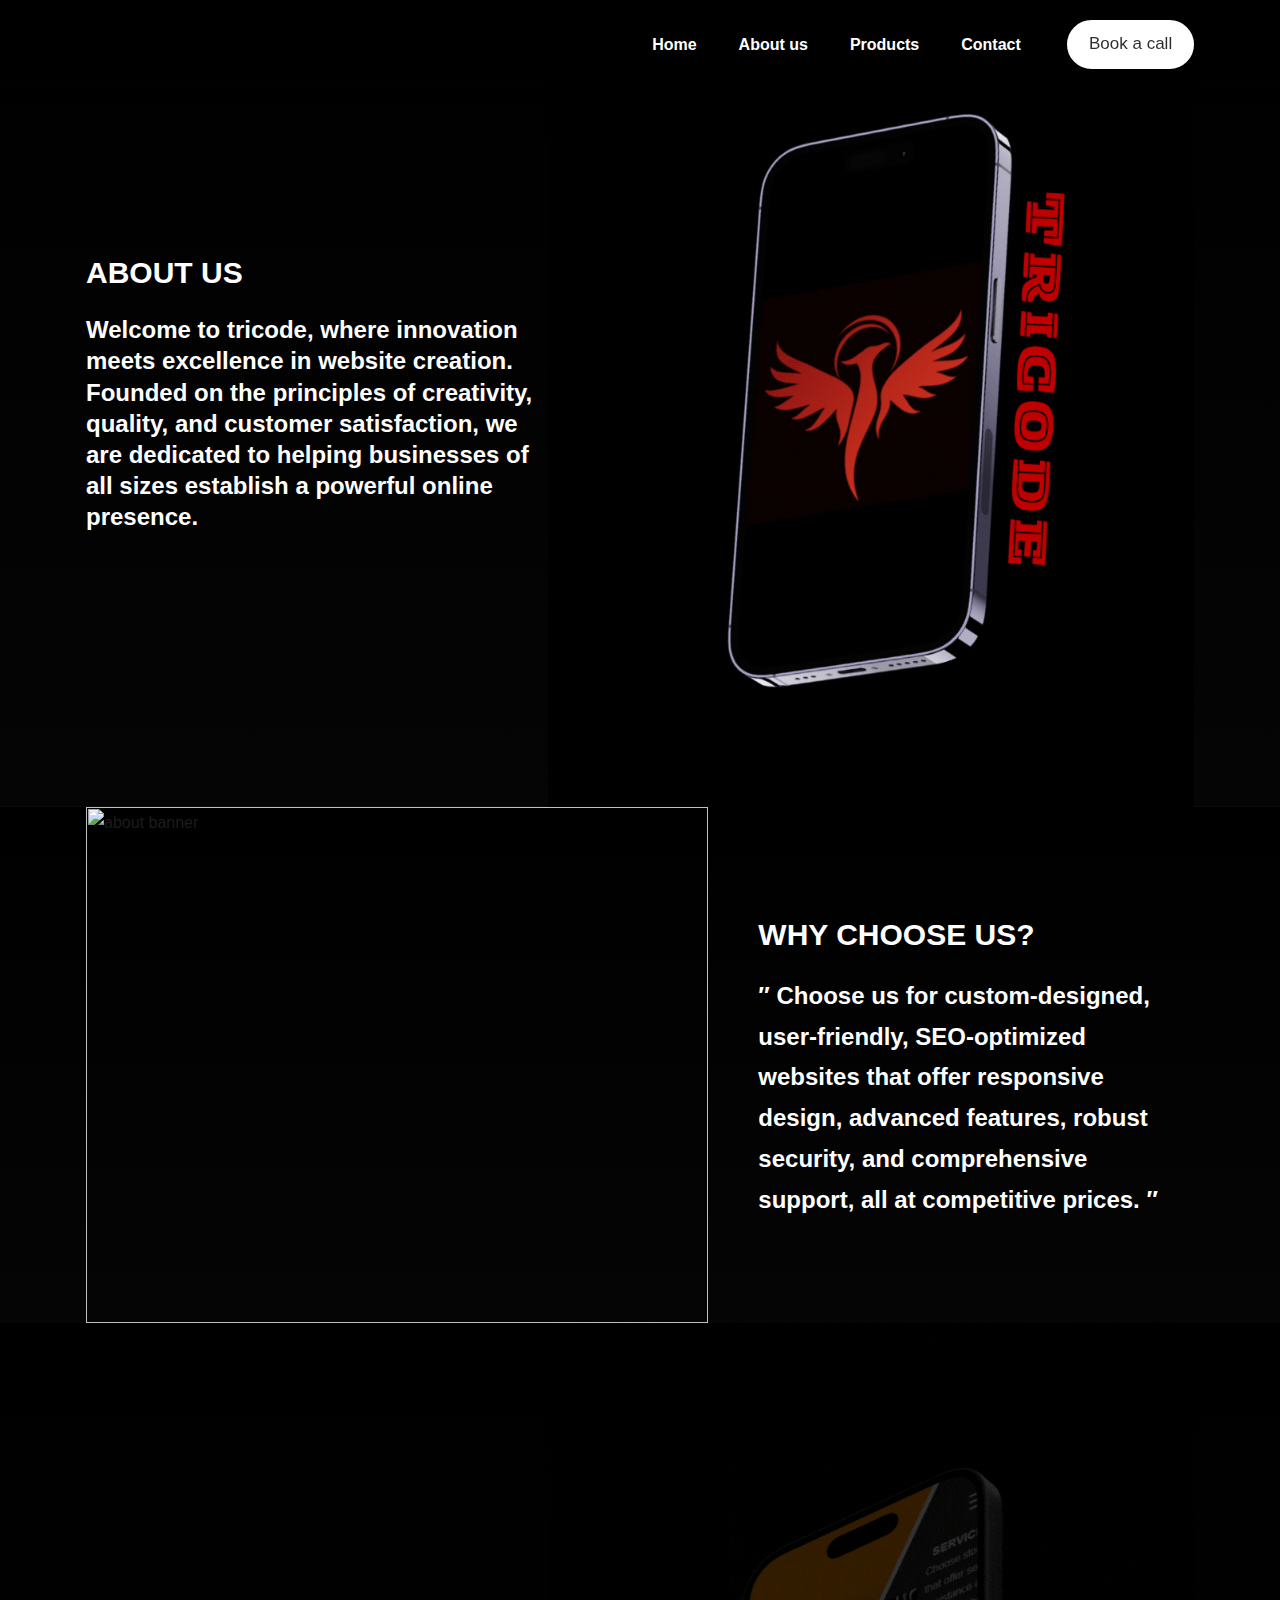
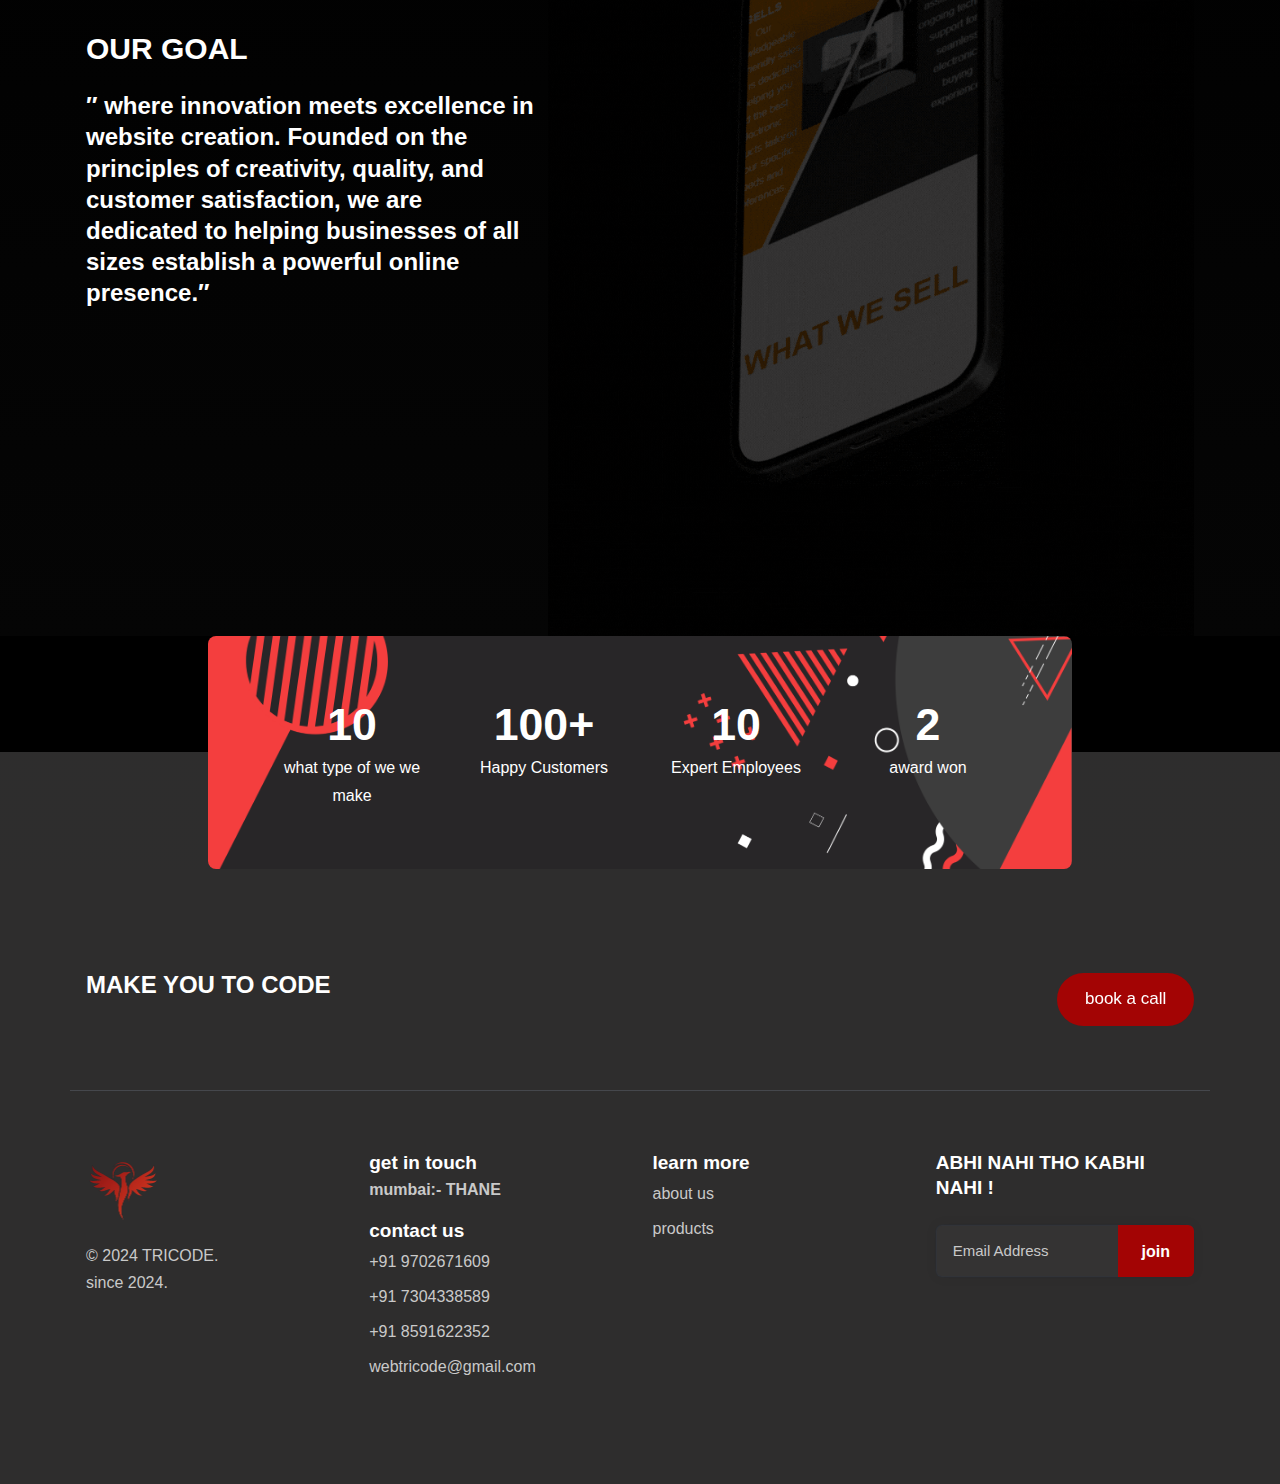
==== commit 85bd2a71: "aboutus.html" ====
--- a/aboutus.html
+++ b/aboutus.html
@@ -186,7 +186,7 @@
                 </div>
             </section>
 
-            <section class=" section feature" id="feature" aria-labelledby="feature-label"  style="   background: linear-gradient(#000000,#050505);" >
+            <section class="  feature" id="feature" aria-labelledby="feature-label"  style="   background: linear-gradient(#000000,#050505);" >
                 <div class="container" >
 
                     <figure class="feature-banner">
